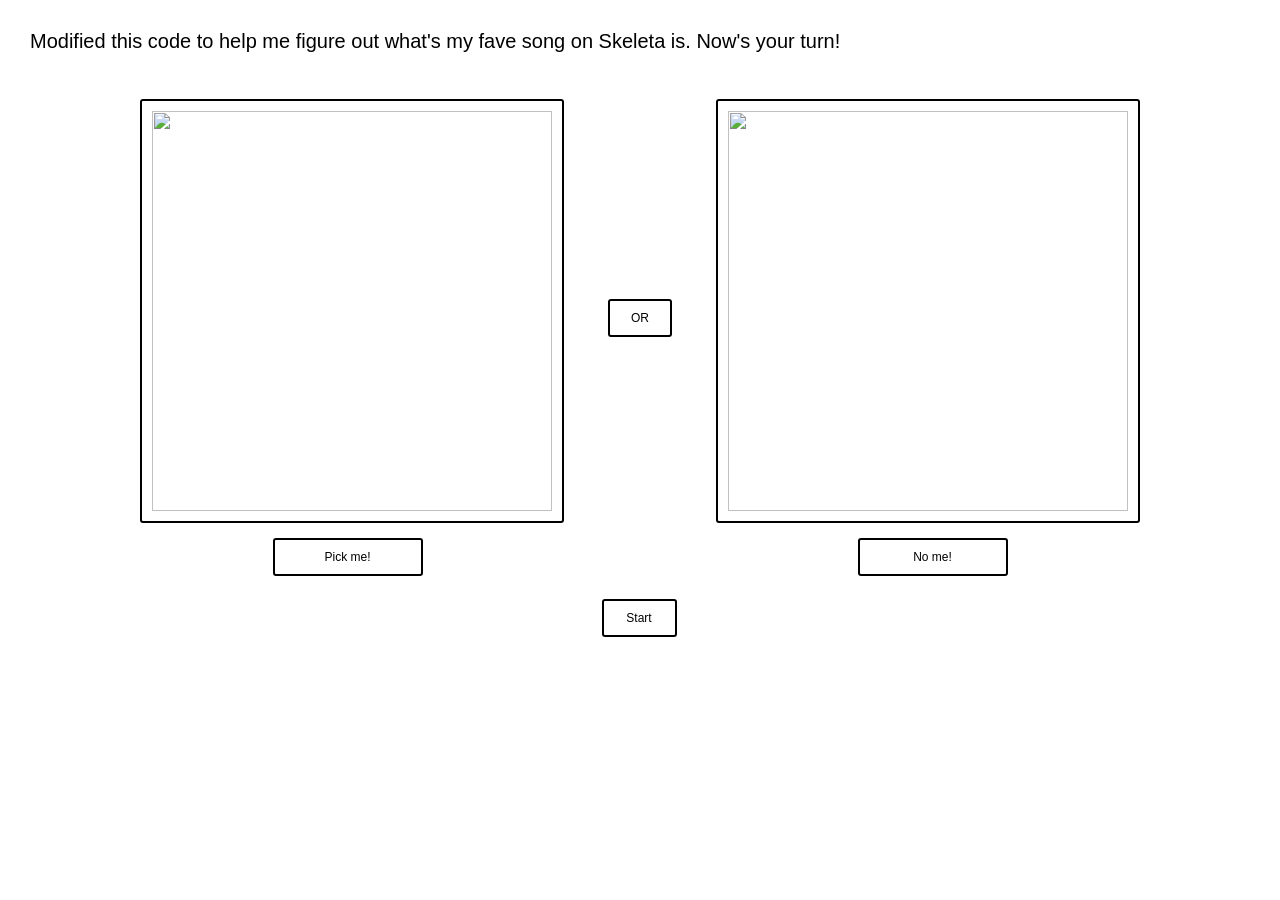
==== index.html @ ba78011e "Update index.html" ====
<!doctype html>

<html lang="en">

<head>
  <meta charset="utf-8">

  <title>Bias Sorter</title>
  <meta name="description" content="Bias Sorter">
  <meta name="viewport" content="width=device-width, initial-scale=1.0">
  <meta name="author" content="">

  <link rel="stylesheet" href="css/styles.css">

</head>

<body>
  <div id="note">Modified this code to help me figure out what's my fave song on Skeleta is. Now's your turn!</div>
  <br><br>
  <script src="js/sorter.js"></script>
  <div class="versusLayout">
    <div class="fighter1Box">
      <img id="box1" src="https://media.discordapp.net/attachments/270670857444130816/813142918365184011/man-portrait-silhouette.png?width=542&height=701" alt="">
    </div>
    <div class="or">OR</div>
    <div class="fighter2Box">
      <img id="box2" src="https://media.discordapp.net/attachments/270670857444130816/813142918365184011/man-portrait-silhouette.png?width=542&height=701" alt="">
    </div>
  </div>
  <div class="buttonsLayout">
    <button id="button1" type="button" onclick="chooseLeft()" class="buttons">Pick me!</button>
    <button id="button2" type="button" onclick="chooseRight()" class="buttons">No me!</button>
  </div>
  <br>
  <div class="startBtnLayout">
    <button id="startBtn" type="button" onclick="start()" class="buttons">Start</button>
  </div>
  <div id="resultTxt">
    <table id="resultsTable">

    </table>
  </div>

</body>

</html>
---- css/styles.css ----
/* All of my styling is terrible, don't touch it unless ur ready for the consequences*/

 .fighter1Box {
   display: inline-block;
   margin-right: 39px;
   width: 400px;
   height: 400px;
   border-radius: 3px;
   border-color: black;
   border-width: 2px;
   border-style: solid;
   padding: 10px;
 }

 .or {
   display: inline-block;
   border-radius: 3px;
   border-color: black;
   border-width: 2px;
   border-style: solid;
   padding: 10px;
   vertical-align: top;
   margin-top: 200px;
   margin-right: 39px;
   font-family: arial;
   font-size: 12px;
   text-align: center;
   width:40px;
 }

 .buttons {
   background-color: #FFFFFF;
   border-radius: 12px;
   border: 2px solid;
   color: black;
   border-color: black padding: 13px 30px;
   text-align: center;
   text-decoration: none;
   display: inline-block;
   font-size: 12px;
   opacity: 1;
   cursor: pointer;
 }

 .buttons:hover {
   opacity: 1;
   background-color: #EeEEEe;
   border: 1px #99ccff solid;
 }

 .buttons:active {
   background-color: #cCcCcc;
   border: 1px #000000 solid;
 }

 #box1 {
   width: 400px;
   height: 400px;
   object-fit: contain;
 }

 #box2 {
   width: 400px;
   height: 400px;
   object-fit: contain;
 }

 #resultsTable, tr, th, td {
   border: 1px solid black;
   border-collapse: collapse;
 }

 #resultsTable {
   border-width: 2px;
   border-radius: 3px;
   width: 300px;
 }

 .resultsImg {
   width: 200px;
   height: 200px;
   object-fit: contain;
 }

 td, tr, th {
   font-family: Arial;
   font-size: 20px;
   padding: 5px;
 }

 .fighter2Box {
   display: inline-block;
   width: 400px;
   height: 400px;
   border-radius: 3px;
   border-color: black;
   border-width: 2px;
   border-style: solid;
   padding: 10px;
 }

 .versusLayout {
   width: 1000px;
   margin-left: auto;
   margin-right: auto;
 }

 body {
   margin: 30px;
   font-size: 20px;
 }

 #button1 {
   width: 150px;
   padding: 10px;
   margin-right: 430px;
   border-style: solid;
   border-color: black;
   border-radius: 3px;
   border-width: 2px;
 }

#note {
  font-family: Arial;
}

 #button2 {
   width: 150px;
   padding: 10px;
   border-style: solid;
   border-color: black;
   border-radius: 3px;
   border-width: 2px;
 }

 .buttonsLayout {
   /* background-color: rebeccapurple; */
   margin-top: 15px;
   width: 735px;
   margin-left: auto;
   margin-right: auto;
 }

 #resultTxt {
   width: 300px;
   margin-left: auto;
   margin-right: auto;
   margin-bottom: 0;
   border-style: none;
   border-color: black;
   border-radius: 3px;
   border-width: 2px;
 }

 #startBtn {
   padding: 10px;
   width: 75px;
   border-style: solid;
   border-color: black;
   border-radius: 3px;
   border-width: 2px;
 }

 .startBtnLayout {
   margin-left: auto;
   margin-right: auto;
   margin-bottom: 10px;
   width: 77px;
 }
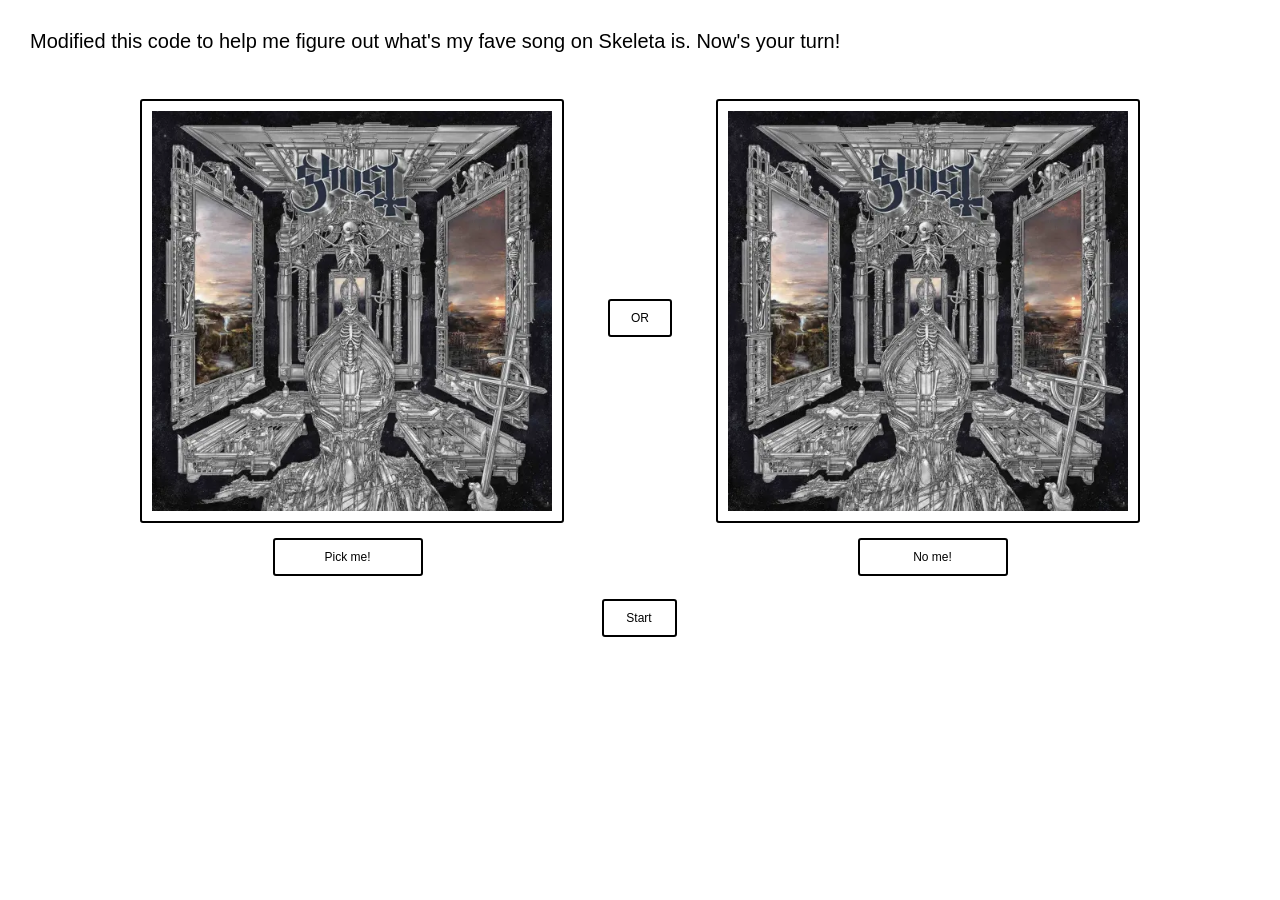
==== commit 1c2e5029: "Update index.html" ====
--- a/index.html
+++ b/index.html
@@ -20,11 +20,11 @@
   <script src="js/sorter.js"></script>
   <div class="versusLayout">
     <div class="fighter1Box">
-      <img id="box1" src="https://media.discordapp.net/attachments/270670857444130816/813142918365184011/man-portrait-silhouette.png?width=542&height=701" alt="">
+      <img id="box1" src="js/Skeleta_Album_Cover-500.webp" alt="">
     </div>
     <div class="or">OR</div>
     <div class="fighter2Box">
-      <img id="box2" src="https://media.discordapp.net/attachments/270670857444130816/813142918365184011/man-portrait-silhouette.png?width=542&height=701" alt="">
+      <img id="box2" src="js/Skeleta_Album_Cover-500.webp" alt="">
     </div>
   </div>
   <div class="buttonsLayout">
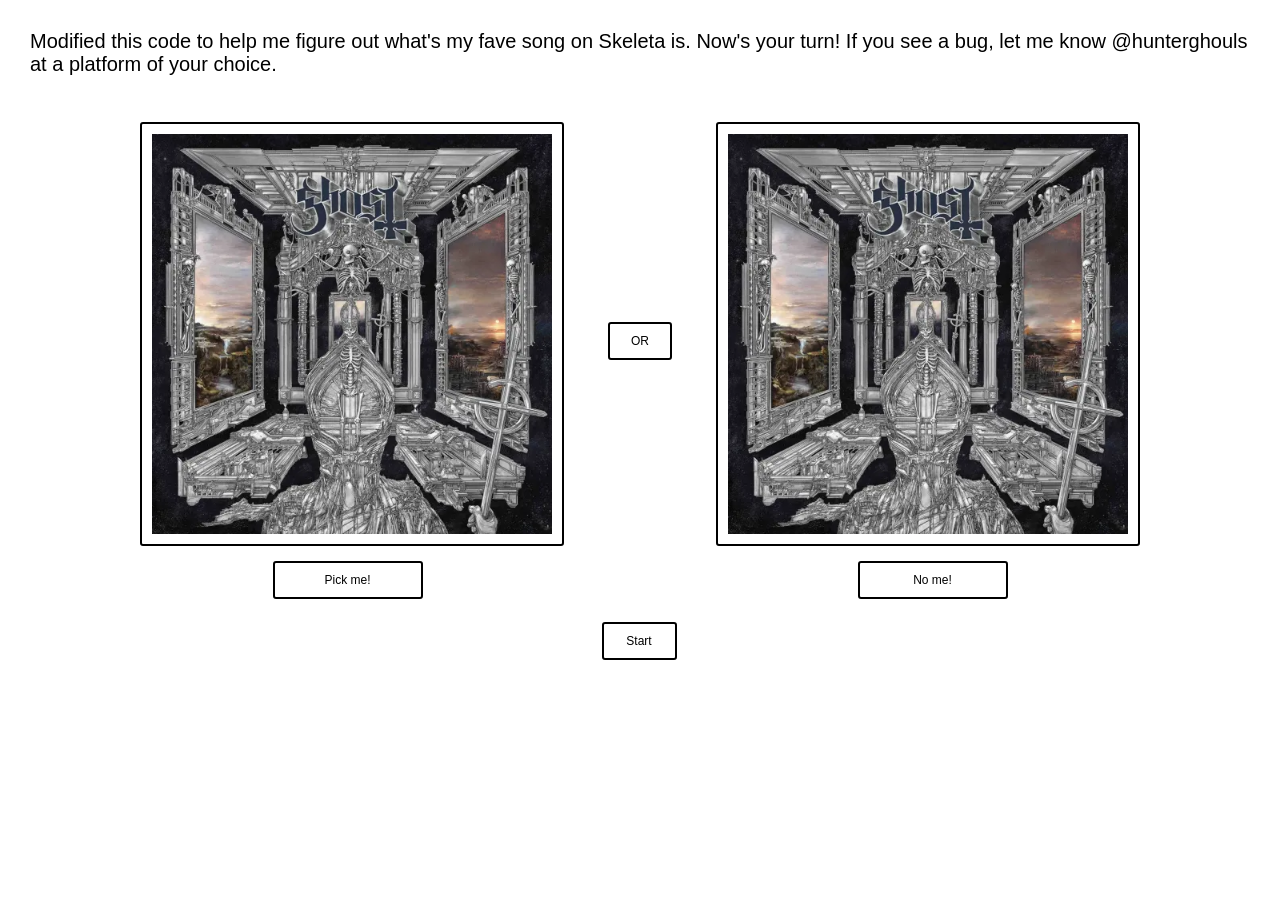
==== commit 8e9ab37c: "Update index.html" ====
--- a/index.html
+++ b/index.html
@@ -15,7 +15,7 @@
 </head>
 
 <body>
-  <div id="note">Modified this code to help me figure out what's my fave song on Skeleta is. Now's your turn!</div>
+  <div id="note">Modified this code to help me figure out what's my fave song on Skeleta is. Now's your turn! If you see a bug, let me know @hunterghouls at a platform of your choice.</div>
   <br><br>
   <script src="js/sorter.js"></script>
   <div class="versusLayout">
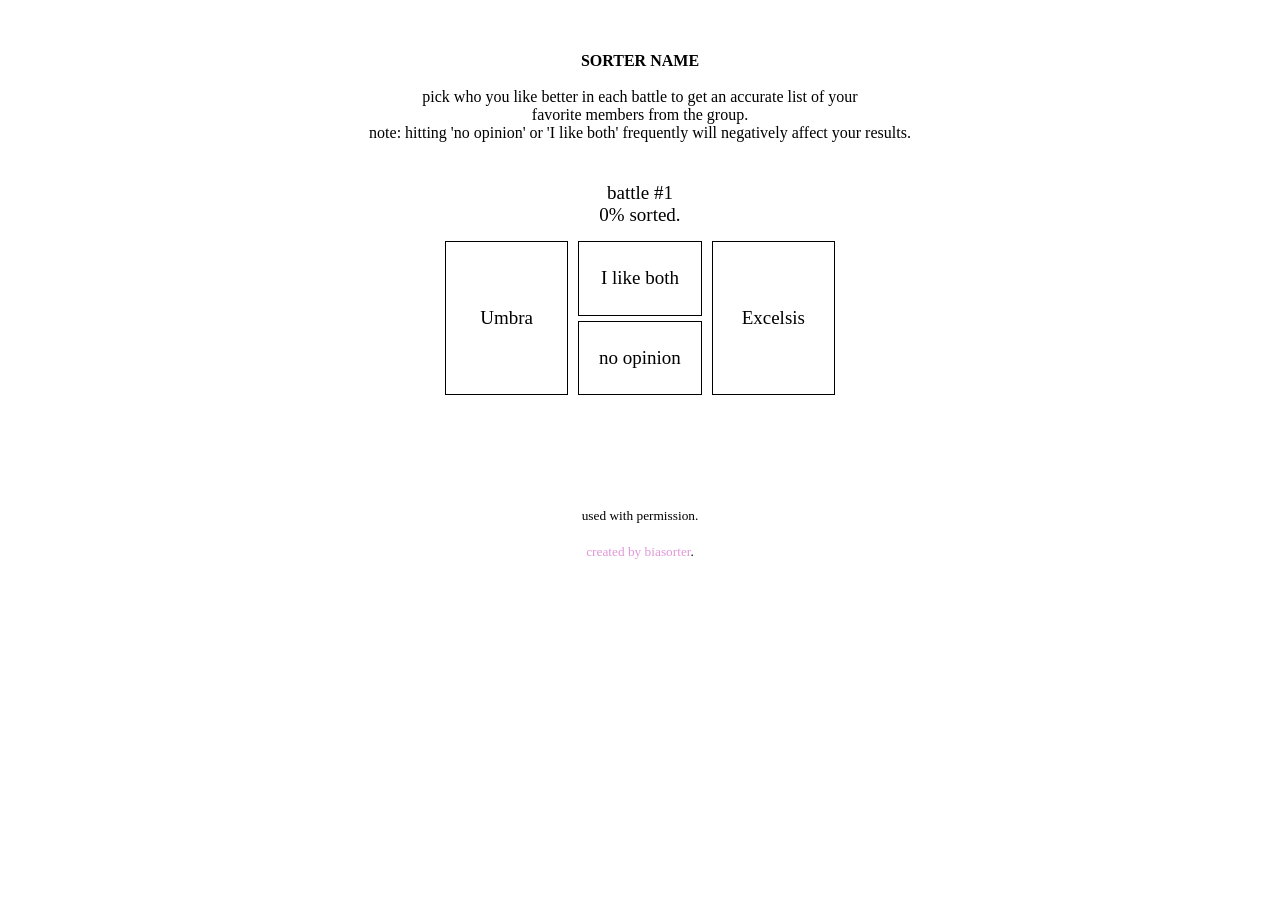
==== commit 2a95d17f: "Update and rename sorter2.html to index.html" ====
--- a/index.html
+++ b/index.html
@@ -1,46 +1,715 @@
-<!doctype html>
+<!DOCTYPE html>
+<script>var __pbpa = true;</script><script>var translated_warning_string = 'Warning: Never enter your Tumblr password unless \u201chttps://www.tumblr.com/login\u201d\x0ais the address in your web browser.\x0a\x0aYou should also see a green \u201cTumblr, Inc.\u201d identification in the address bar.\x0a\x0aSpammers and other bad guys use fake forms to steal passwords.\x0a\x0aTumblr will never ask you to log in from a user\u2019s blog.\x0a\x0aAre you absolutely sure you want to continue?';</script><script type="text/javascript" language="javascript" src="http://assets.tumblr.com/assets/scripts/pre_tumblelog.js?_v=66ac555bc5745ebe20abdae7cbc40704"></script>
+<!doctype HTML>
+<link rel="shortcut icon" href="http://sv.tinypic.com?ref=qq68e9">
+ 
+<html>
+ 
+<head prefix="og: http://ogp.me/ns# fb: http://ogp.me/ns/fb# blog: http://ogp.me/ns/blog#">
+ 
+<meta http-equiv="Content-Type" content="text/html; charset=Shift_JIS">
+ 
+<meta http-equiv="Content-Style-Type" content="text/css">
+ 
+<meta http-equiv="Content-Script-Type" content="text/javascript">
+ 
+<script type="text/javascript">
+ 
+<!--
+ 
+var namMember = new Array(
+ 
+"Peacefield",
+ 
+"Lachryma",
+ 
+"Guiding Lights",
 
-<html lang="en">
+"Cenotaph",
 
-<head>
-  <meta charset="utf-8">
+"Missilia Amori",
 
-  <title>Bias Sorter</title>
-  <meta name="description" content="Bias Sorter">
-  <meta name="viewport" content="width=device-width, initial-scale=1.0">
-  <meta name="author" content="">
-
-  <link rel="stylesheet" href="css/styles.css">
-
+"Marks of the Evil One",
+ 
+ "Umbra",
+ "Excelsis"
+ 
+);
+ 
+ 
+ 
+//*********************************************************
+ 
+ 
+ 
+var lstMember = new Array();
+ 
+var parent = new Array();
+ 
+var equal = new Array();
+ 
+var rec = new Array();
+ 
+var cmp1,cmp2;
+ 
+var head1,head2;
+ 
+var nrec;
+ 
+ 
+ 
+var numQuestion;
+ 
+var totalSize;
+ 
+var finishSize;
+ 
+var finishFlag;
+ 
+ 
+ 
+//The initialization of the variable+++++++++++++++++++++++++++++++++++++++++++++
+ 
+function initList(){
+ 
+var n = 0;
+ 
+var mid;
+ 
+var i;
+ 
+ 
+ 
+//The sequence that you should sort
+ 
+lstMember[n] = new Array();
+ 
+for (i=0; i<namMember.length; i++) {
+ 
+lstMember[n][i] = i;
+ 
+}
+ 
+parent[n] = -1;
+ 
+totalSize = 0;
+ 
+n++;
+ 
+ 
+ 
+for (i=0; i<lstMember.length; i++) {
+ 
+//And element divides it in two/more than two
+ 
+//Increase divided sequence of last in first member
+ 
+if(lstMember[i].length>=2) {
+ 
+mid = Math.ceil(lstMember[i].length/2);
+ 
+lstMember[n] = new Array();
+ 
+lstMember[n] = lstMember[i].slice(0,mid);
+ 
+totalSize += lstMember[n].length;
+ 
+parent[n] = i;
+ 
+n++;
+ 
+lstMember[n] = new Array();
+ 
+lstMember[n] = lstMember[i].slice(mid,lstMember[i].length);
+ 
+totalSize += lstMember[n].length;
+ 
+parent[n] = i;
+ 
+n++;
+ 
+}
+ 
+}
+ 
+ 
+ 
+//Preserve this sequence
+ 
+for (i=0; i<namMember.length; i++) {
+ 
+rec[i] = 0;
+ 
+}
+ 
+nrec = 0;
+ 
+ 
+ 
+//List that keeps your results
+ 
+//Value of link initial
+ 
+// Value of link initial
+ 
+for (i=0; i<=namMember.length; i++) {
+ 
+equal[i] = -1;
+ 
+}
+ 
+ 
+ 
+cmp1 = lstMember.length-2;
+ 
+cmp2 = lstMember.length-1;
+ 
+head1 = 0;
+ 
+head2 = 0;
+ 
+numQuestion = 1;
+ 
+finishSize = 0;
+ 
+finishFlag = 0;
+ 
+}
+ 
+ 
+ 
+//&#12522;&#12473;&#12488;&#12398;&#12477;&#12540;&#12488;+++++++++++++++++++++++++++++++++++++++++++
+ 
+//flag&#65306;Don't know characters
+ 
+// -1&#65306;Chose the left
+ 
+// 0&#65306;Tie
+ 
+// 1&#65306;Chose the right
+ 
+function sortList(flag){
+ 
+var i;
+ 
+var str;
+ 
+ 
+ 
+//rec preservation
+ 
+if (flag<0) {
+ 
+rec[nrec] = lstMember[cmp1][head1];
+ 
+head1++;
+ 
+nrec++;
+ 
+finishSize++;
+ 
+while (equal[rec[nrec-1]]!=-1) {
+ 
+rec[nrec] = lstMember[cmp1][head1];
+ 
+head1++;
+ 
+nrec++;
+ 
+finishSize++;
+ 
+}
+ 
+}
+ 
+else if (flag>0) {
+ 
+rec[nrec] = lstMember[cmp2][head2];
+ 
+head2++;
+ 
+nrec++;
+ 
+finishSize++;
+ 
+while (equal[rec[nrec-1]]!=-1) {
+ 
+rec[nrec] = lstMember[cmp2][head2];
+ 
+head2++;
+ 
+nrec++;
+ 
+finishSize++;
+ 
+}
+ 
+}
+ 
+else {
+ 
+rec[nrec] = lstMember[cmp1][head1];
+ 
+head1++;
+ 
+nrec++;
+ 
+finishSize++;
+ 
+while (equal[rec[nrec-1]]!=-1) {
+ 
+rec[nrec] = lstMember[cmp1][head1];
+ 
+head1++;
+ 
+nrec++;
+ 
+finishSize++;
+ 
+}
+ 
+equal[rec[nrec-1]] = lstMember[cmp2][head2];
+ 
+rec[nrec] = lstMember[cmp2][head2];
+ 
+head2++;
+ 
+nrec++;
+ 
+finishSize++;
+ 
+while (equal[rec[nrec-1]]!=-1) {
+ 
+rec[nrec] = lstMember[cmp2][head2];
+ 
+head2++;
+ 
+nrec++;
+ 
+finishSize++;
+ 
+}
+ 
+}
+ 
+ 
+ 
+//Processing after finishing with one list
+ 
+if (head1<lstMember[cmp1].length && head2==lstMember[cmp2].length) {
+ 
+//List the remainder of cmp2 copies, list cmp1 copies when finished scanning
+ 
+while (head1<lstMember[cmp1].length){
+ 
+rec[nrec] = lstMember[cmp1][head1];
+ 
+head1++;
+ 
+nrec++;
+ 
+finishSize++;
+ 
+}
+ 
+}
+ 
+else if (head1==lstMember[cmp1].length && head2<lstMember[cmp2].length) {
+ 
+//List the remainder of cmp1 copies, list cmp2 copies when finished scanning
+ 
+while (head2<lstMember[cmp2].length){
+ 
+rec[nrec] = lstMember[cmp2][head2];
+ 
+head2++;
+ 
+nrec++;
+ 
+finishSize++;
+ 
+}
+ 
+}
+ 
+ 
+ 
+//When it arrives at the end of both lists
+ 
+//Update a pro list
+ 
+if (head1==lstMember[cmp1].length && head2==lstMember[cmp2].length) {
+ 
+for (i=0; i<lstMember[cmp1].length+lstMember[cmp2].length; i++) {
+ 
+lstMember[parent[cmp1]][i] = rec[i];
+ 
+}
+ 
+lstMember.pop();
+ 
+lstMember.pop();
+ 
+cmp1 = cmp1-2;
+ 
+cmp2 = cmp2-2;
+ 
+head1 = 0;
+ 
+head2 = 0;
+ 
+ 
+ 
+//Initialize the rec before performing the new comparison
+ 
+if (head1==0 && head2==0) {
+ 
+for (i=0; i<namMember.length; i++) {
+ 
+rec[i] = 0;
+ 
+}
+ 
+nrec = 0;
+ 
+}
+ 
+}
+ 
+ 
+ 
+if (cmp1<0) {
+ 
+str = "battle #"+(numQuestion-1)+"<br>"+Math.floor(finishSize*100/totalSize)+"% sorted.";
+ 
+document.getElementById("battleNumber").innerHTML = str;
+ 
+ 
+ 
+showResult();
+ 
+finishFlag = 1;
+ 
+}
+ 
+else {
+ 
+showImage();
+ 
+}
+ 
+}
+ 
+ 
+ 
+//The results+++++++++++++++++++++++++++++++++++++++++++++++
+ 
+//&#38918;&#20301;=Rank/Grade/Position/Standing/Status
+ 
+//&#21517;&#21069;=Identification term
+ 
+function showResult() {
+ 
+var ranking = 1;
+ 
+var sameRank = 1;
+ 
+var str = "";
+ 
+var i;
+ 
+ 
+ 
+str += "<table style=\"width:200px; font-size:18px; line-height:120%; margin-left:auto; margin-right:auto; border:1px solid #000; border-collapse:collapse\" align=\"center\">";
+ 
+str += "<tr><td style=\"color:#ffffff; background-color:#e097d9; text-align:center;\">rank<\/td><td style=\"color:#ffffff; background-color:#e097d9; text-align:center;\">options<\/td><\/tr>";
+ 
+ 
+ 
+for (i=0; i<namMember.length; i++) {
+ 
+str += "<tr><td style=\"border:1px solid #000; text-align:center; padding-right:5px;\">"+ranking+"<\/td><td style=\"border:1px solid #000; padding-left:5px;\">"+namMember[lstMember[0][i]]+"<\/td><\/tr>";
+ 
+if (i<namMember.length-1) {
+ 
+if (equal[lstMember[0][i]]==lstMember[0][i+1]) {
+ 
+sameRank++;
+ 
+} else {
+ 
+ranking += sameRank;
+ 
+sameRank = 1;
+ 
+}
+ 
+}
+ 
+}
+ 
+str += "<\/table>";
+ 
+ 
+ 
+document.getElementById("resultField").innerHTML = str;
+ 
+}
+ 
+ 
+ 
+//Indicates two elements to compare+++++++++++++++++++++++++++++++++++
+ 
+function showImage() {
+ 
+var str0 = "battle #"+numQuestion+"<br>"+Math.floor(finishSize*100/totalSize)+"% sorted.";
+ 
+var str1 = ""+toNameFace(lstMember[cmp1][head1]);
+ 
+var str2 = ""+toNameFace(lstMember[cmp2][head2]);
+ 
+ 
+ 
+document.getElementById("battleNumber").innerHTML = str0;
+ 
+document.getElementById("leftField").innerHTML = str1;
+ 
+document.getElementById("rightField").innerHTML = str2;
+ 
+ 
+ 
+numQuestion++;
+ 
+}
+ 
+ 
+ 
+//Convert numeric value into a name (emoticon)+++++++++++++++++++++++++++++++
+ 
+function toNameFace(n){
+ 
+var str = namMember[n];
+ 
+ 
+ 
+/*
+ 
+str += '<br />';
+ 
+switch(n) {
+ 
+//case -1 Because it is a sample, delete it
+ 
+case -1: str+=""; break;
+ 
+}*/
+ 
+return str;
+ 
+}
+ 
+//-->
+ 
+</script>
+ 
+<style type="text/css">
+ 
+<!--
+ 
+#mainTable{
+ 
+font-size: 19px;
+ 
+font-family: 'Times New Roman', serif;
+ 
+text-align: center;
+ 
+vertical-align: middle;
+ 
+width: 410px;
+ 
+margin-left: auto;
+ 
+margin-right: auto;
+ 
+border-collapse: separate;
+ 
+border-spacing: 10px 5px;
+ 
+}
+ 
+#leftField{
+ 
+width: 120px;
+ 
+height: 150px;
+ 
+border: 1px solid #000;
+ 
+cursor: pointer;
+ 
+}
+ 
+#rightField{
+ 
+width: 120px;
+ 
+height: 150px;
+ 
+border: 1px solid #000;
+ 
+cursor: pointer;
+ 
+}
+ 
+.middleField{
+ 
+width: 120px;
+ 
+height: 70px;
+ 
+border: 1px solid #000;
+ 
+cursor: pointer;
+ 
+}
+ 
+a{
+ 
+color: #e097d9;
+ 
+text-decoration : none;
+ 
+}
+ 
+a:hover{
+ 
+color: #8f8f8f;
+ 
+}
+ 
+body {
+ 
+width: 600px;
+ 
+margin: 0 auto;
+ 
+font-family: 'Times New Roman', erif;
+ 
+}
+ 
+-->
+ 
+</style>
+ 
+ 
+<!-- BEGIN TUMBLR FACEBOOK OPENGRAPH TAGS --><!-- If you'd like to specify your own Open Graph tags, define the og:url and og:title tags in your theme's HTML. --><!-- Read more: http://ogp.me/ --><meta property="fb:app_id" content="48119224995" /><meta property="og:site_name" content="" /><meta property="og:title" content="Not Found" /><meta property="og:url" content="" /><meta property="og:description" content="The URL you requested could not be found." /><meta property="og:determiner" content="a" /><meta property="og:type" content="tumblr-feed:entry" /><meta property="og:image" content="http://assets.tumblr.com/images/og/text_200.png" /><!-- END TUMBLR FACEBOOK OPENGRAPH TAGS -->
+ 
+ 
+<!-- TWITTER TAGS --><meta charset="utf-8"><meta name="twitter:card" content="summary" /><meta name="twitter:description" content="The URL you requested could not be found." /><meta name="twitter:title" content="Not Found" /><meta name="twitter:url" content="" /><meta name="twitter:site" content="tumblr" /><meta name="twitter:app:name:iphone" content="Tumblr" /><meta name="twitter:app:name:ipad" content="Tumblr" /><meta name="twitter:app:name:googleplay" content="Tumblr" /><meta name="twitter:app:id:iphone" content="305343404" /><meta name="twitter:app:id:ipad" content="305343404" /><meta name="twitter:app:id:googleplay" content="com.tumblr" /><meta name="twitter:app:url:iphone" content="tumblr://x-callback-url/blog?blogName=roosterteethcs&amp;postID=&amp;referrer=twitter-cards" /><meta name="twitter:app:url:ipad" content="tumblr://x-callback-url/blog?blogName=roosterteethcs&amp;postID=&amp;referrer=twitter-cards" /><meta name="twitter:app:url:googleplay" content="tumblr://x-callback-url/blog?blogName=roosterteethcs&amp;postID=&amp;referrer=twitter-cards" />
+ 
+<script src="http://assets.tumblr.com/assets/scripts/tumblelog.js?_v=a9e2d0b0ade5958a1a2a936adf448061"></script>
+<meta http-equiv="x-dns-prefetch-control" content="off"/>
 </head>
-
-<body>
-  <div id="note">Modified this code to help me figure out what's my fave song on Skeleta is. Now's your turn! If you see a bug, let me know @hunterghouls at a platform of your choice.</div>
-  <br><br>
-  <script src="js/sorter.js"></script>
-  <div class="versusLayout">
-    <div class="fighter1Box">
-      <img id="box1" src="js/Skeleta_Album_Cover-500.webp" alt="">
-    </div>
-    <div class="or">OR</div>
-    <div class="fighter2Box">
-      <img id="box2" src="js/Skeleta_Album_Cover-500.webp" alt="">
-    </div>
-  </div>
-  <div class="buttonsLayout">
-    <button id="button1" type="button" onclick="chooseLeft()" class="buttons">Pick me!</button>
-    <button id="button2" type="button" onclick="chooseRight()" class="buttons">No me!</button>
-  </div>
-  <br>
-  <div class="startBtnLayout">
-    <button id="startBtn" type="button" onclick="start()" class="buttons">Start</button>
-  </div>
-  <div id="resultTxt">
-    <table id="resultsTable">
-
-    </table>
-  </div>
-
+<link href='http://fonts.googleapis.com/css?family=Josefin+Slab:600' rel='stylesheet' type='text/css'>
+ 
+<body text="#000000" bgcolor="#ffffff" link="#e097d9" vlink="#e097d9" alink="#79a2c9">
+ 
+ 
+ 
+<p class="instructions">
+<center><br /><br />
+<b>SORTER NAME</b><br /><br>pick who you like better in each battle to get an accurate list of your<br />favorite members from the group.<br />note: hitting 'no opinion' or 'I like both' frequently will negatively affect your results.<br /><br /></center>
+ 
+ 
+ 
+</p>
+ 
+ 
+ 
+<table id="mainTable" align="center">
+ 
+<tbody><tr>
+ 
+<td id="battleNumber" colspan="3" style="padding-bottom: 10px;" style="text-align:center;"><b>battle #1<br>0% sorted.</b></td>
+ 
+</tr>
+ 
+<tr>
+ 
+<td id="leftField" onclick="if(finishFlag==0) sortList(-1);" rowspan="2" style="text-align:center;"></td>
+ 
+<td class="middleField" onclick="if(finishFlag==0) sortList(0);" style="text-align:center;">
+ 
+I like both
+ 
+</td>
+ 
+<td id="rightField" onclick="if(finishFlag==0) sortList(1);" rowspan="2"style="text-align:center;"></td>
+ 
+</tr>
+ 
+<tr>
+ 
+<td class="middleField" onclick="if(finishFlag==0) sortList(0);"style="text-align:center;">
+ 
+no opinion
+ 
+</td>
+ 
+</tr>
+ 
+</tbody></table>
+ 
+<br><br>
+ 
+<div id="resultField" style="text-align: center;">
+ 
+<br>
+ 
+</div>
+ 
+<script type="text/javascript">
+ 
+<!--
+ 
+initList();
+ 
+showImage();
+ 
+//-->
+ 
+ 
+</script>
+<p class="other">
+<center><small><br /><br />used with permission.<br /><br/><a href="http://biasorter.tumblr.com/">created by biasorter</a>.
+</small></center></small>
+</p>
+ 
+<!-- BEGIN TUMBLR CODE --><iframe id="tumblr_controls" width="1" height="1" frameborder="0" scrolling="no" style="position:absolute; z-index:2147483647; top:0; right:0; border:0; background-color:transparent; overflow:hidden; " src="http://assets.tumblr.com/assets/html/iframe/o.html?_v=dddebe193046ef922006b33d60687b05#src=http%3A%2F%2Froosterteethcs.tumblr.com%2Fask&amp;lang=en_US&amp;name=roosterteethcs&amp;avatar=http%3A%2F%2Fassets.tumblr.com%2Fimages%2Fdefault_avatar%2Fpyramid_open_64.png&amp;title=rt+character+sorter&amp;url=http%3A%2F%2Froosterteethcs.tumblr.com%2F&amp;page_slide=slide"></iframe><div id="teaser_iframe_container" style="display:none;"><iframe scrolling="no" frameborder="0" src="http://www.tumblr.com/assets/html/iframe/teaser.html?_v=0334cdd0135fa4ea13587cd37c2dcf98#src=http%3A%2F%2Froosterteethcs.tumblr.com%2Fask&amp;lang=en_US&amp;name=roosterteethcs&amp;avatar=http%3A%2F%2Fassets.tumblr.com%2Fimages%2Fdefault_avatar%2Fpyramid_open_64.png&amp;title=rt+character+sorter&amp;url=http%3A%2F%2Froosterteethcs.tumblr.com%2F&amp;page_slide=slide" id="teaser_iframe" width="1" height="1"></iframe></div><!--[if IE]><script type="text/javascript">document.getElementById('tumblr_controls').allowTransparency=true;</script><![endif]--><iframe onload="javascript:this.contentWindow.postMessage(['tick_google_analytics', '/ask?route=404_page'].join(';'), this.src.split('/analytics.html')[0]);  COMSCORE = true;this.contentWindow.postMessage('enable_comscore;' + window.location, this.src.split('/analytics.html')[0]);" src="http://assets.tumblr.com/analytics.html?9bbb9e7732da937858cd0531689c20b1" scrolling="no" width="1" height="1" frameborder="0" style="background-color:transparent; overflow:hidden; position:absolute; top:0; left:0 z-index:9999;" id="ga_target"></iframe><script type="text/javascript">
+      var _qevents = _qevents || [];
+ 
+      (function() {
+       var elem = document.createElement('script');
+ 
+       elem.src = (document.location.protocol == "https:" ? "https://secure" : "http://edge") + ".quantserve.com/quant.js";
+       elem.async = true;
+       elem.type = "text/javascript";
+       var scpt = document.getElementsByTagName('script')[0];
+       scpt.parentNode.insertBefore(elem, scpt);
+      })();
+    </script><script type="text/javascript">
+        _qevents.push( { qacct: 'p-19UtqE8ngoZbM' } );
+    </script><noscript><div style="display: none;"><img src="//pixel.quantserve.com/pixel/'p-19UtqE8ngoZbM'.gif" height="1" width="1" alt="Quantcast"/></div></noscript><script type="text/javascript">!function(s){s.src='http://www.tumblr.com/impixu?T=1389854658&J=eyJ0eXBlIjoidXJsIiwidXJsIjoiaHR0cDpcL1wvcm9vc3RlcnRlZXRoY3MudHVtYmxyLmNvbVwvYXNrIiwicmVxdHlwZSI6MCwicm91dGUiOiI0MDRfcGFnZSJ9&U=GJPMNFPHIN&K=745811f0e9615242e744b26218c2e56a6c6b184a1315e6c9e9e871a0c242e3ab&R=http%3A%2F%2Froosterteethcs.tumblr.com%2F'.replace(/&R=[^&$]*/,'').concat('&R='+escape(document.referrer)).slice(0,2000).replace(/%.?.?$/,'');}(new Image());</script><noscript><img style="position:absolute;z-index:-3334;top:0px;left:0px;visibility:hidden;" src="http://www.tumblr.com/impixu?T=1389854658&J=eyJ0eXBlIjoidXJsIiwidXJsIjoiaHR0cDpcL1wvcm9vc3RlcnRlZXRoY3MudHVtYmxyLmNvbVwvYXNrIiwicmVxdHlwZSI6MCwicm91dGUiOiI0MDRfcGFnZSIsIm5vc2NyaXB0IjoxfQ==&U=GJPMNFPHIN&K=c7a8ec33be24dcae3b08d0ffc26af0508ef65362a18101b8963123d054b7f79e&R=http%3A%2F%2Froosterteethcs.tumblr.com%2F"></noscript><script type="text/javascript" src="http://l.yimg.com/ss/rapid-3.9.js"></script><script>
+                    (function(YAHOO) {
+                        if (YAHOO) {
+                            YAHOO.i13n.beacon_server = 'nol.yahoo.com';
+                            var keys = { pd:'404_page', _li:0, i_rad:0, i_strm:0 };
+                            YAHOO.rapid = new YAHOO.i13n.Rapid({spaceid:1197719233, oo:1, client_only:1, yql_enabled:false, keys:keys});
+                        }
+                    })(window.YAHOO);
+                </script><!-- END TUMBLR CODE -->
+ 
 </body>
-
+ 
 </html>
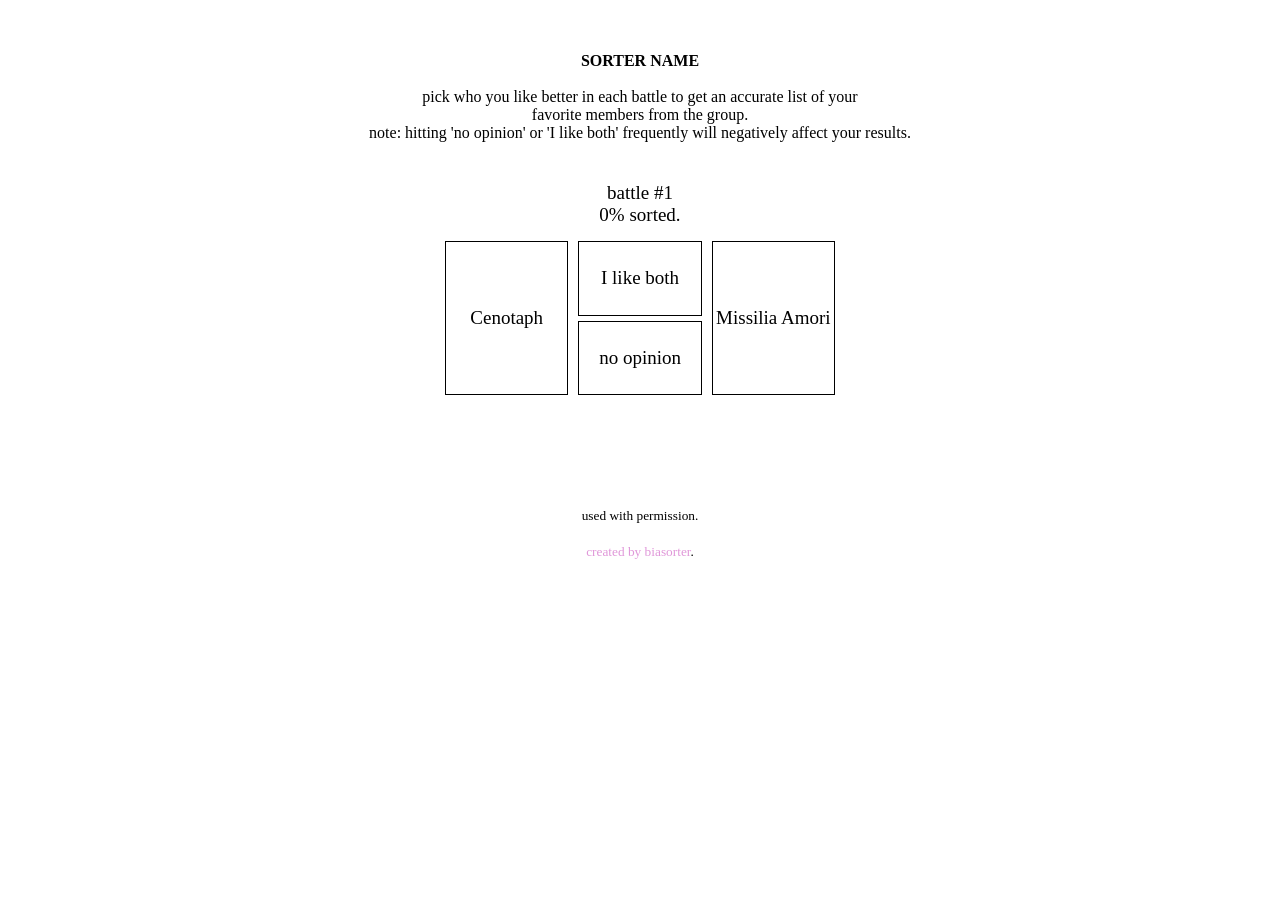
==== commit 3de748d3: "added missing songs" ====
--- a/index.html
+++ b/index.html
@@ -22,8 +22,12 @@
 "Peacefield",
  
 "Lachryma",
+
+"Satanized",
  
 "Guiding Lights",
+
+"De Profundis Borealis",
 
 "Cenotaph",
 
@@ -31,8 +35,9 @@
 
 "Marks of the Evil One",
  
- "Umbra",
- "Excelsis"
+"Umbra",
+
+"Excelsis"
  
 );
  
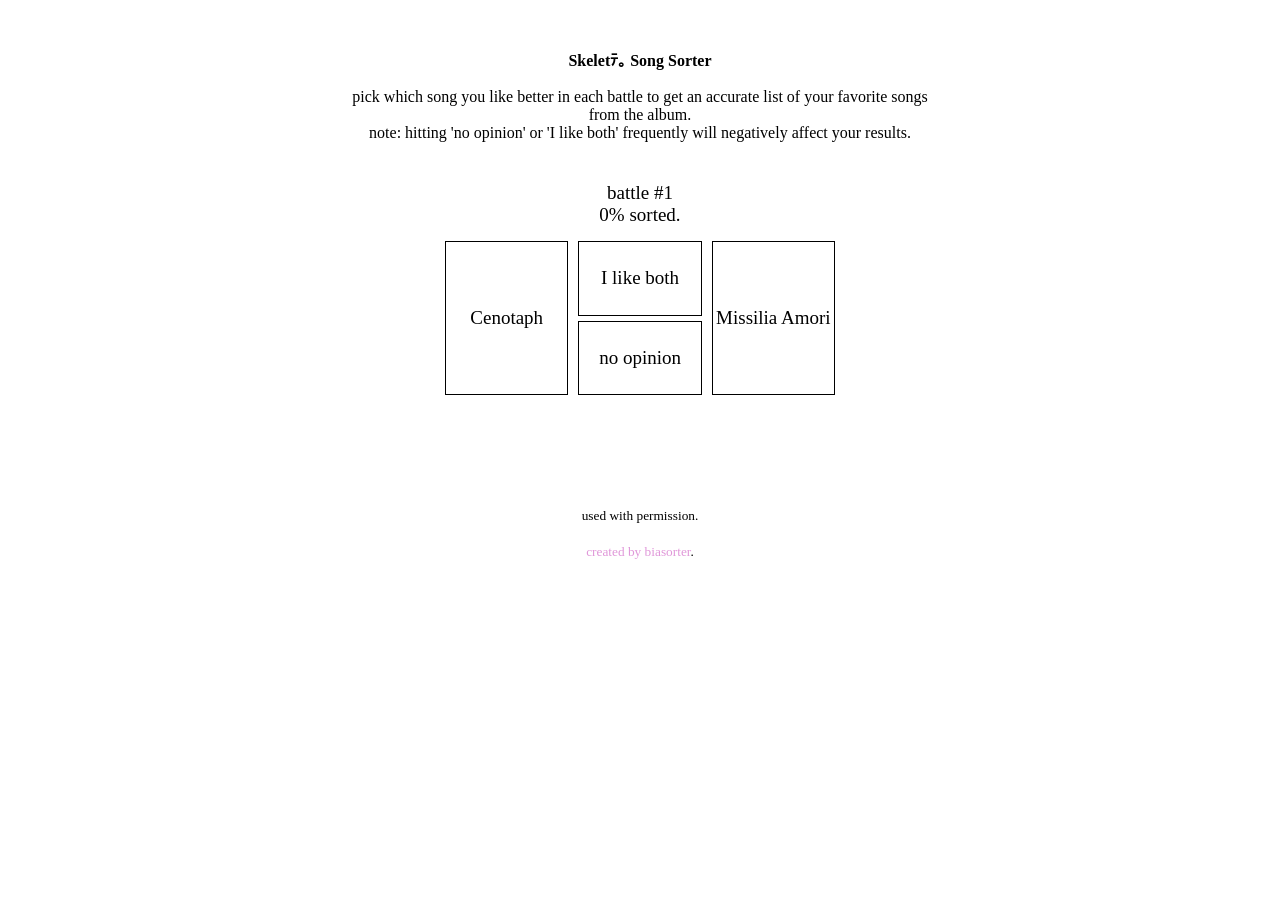
==== commit 5609f980: "updated description" ====
--- a/index.html
+++ b/index.html
@@ -624,7 +624,7 @@
  
 <p class="instructions">
 <center><br /><br />
-<b>SORTER NAME</b><br /><br>pick who you like better in each battle to get an accurate list of your<br />favorite members from the group.<br />note: hitting 'no opinion' or 'I like both' frequently will negatively affect your results.<br /><br /></center>
+<b>Skeletá Song Sorter</b><br /><br>pick which song you like better in each battle to get an accurate list of your favorite songs from the album.<br />note: hitting 'no opinion' or 'I like both' frequently will negatively affect your results.<br /><br /></center>
  
  
  
